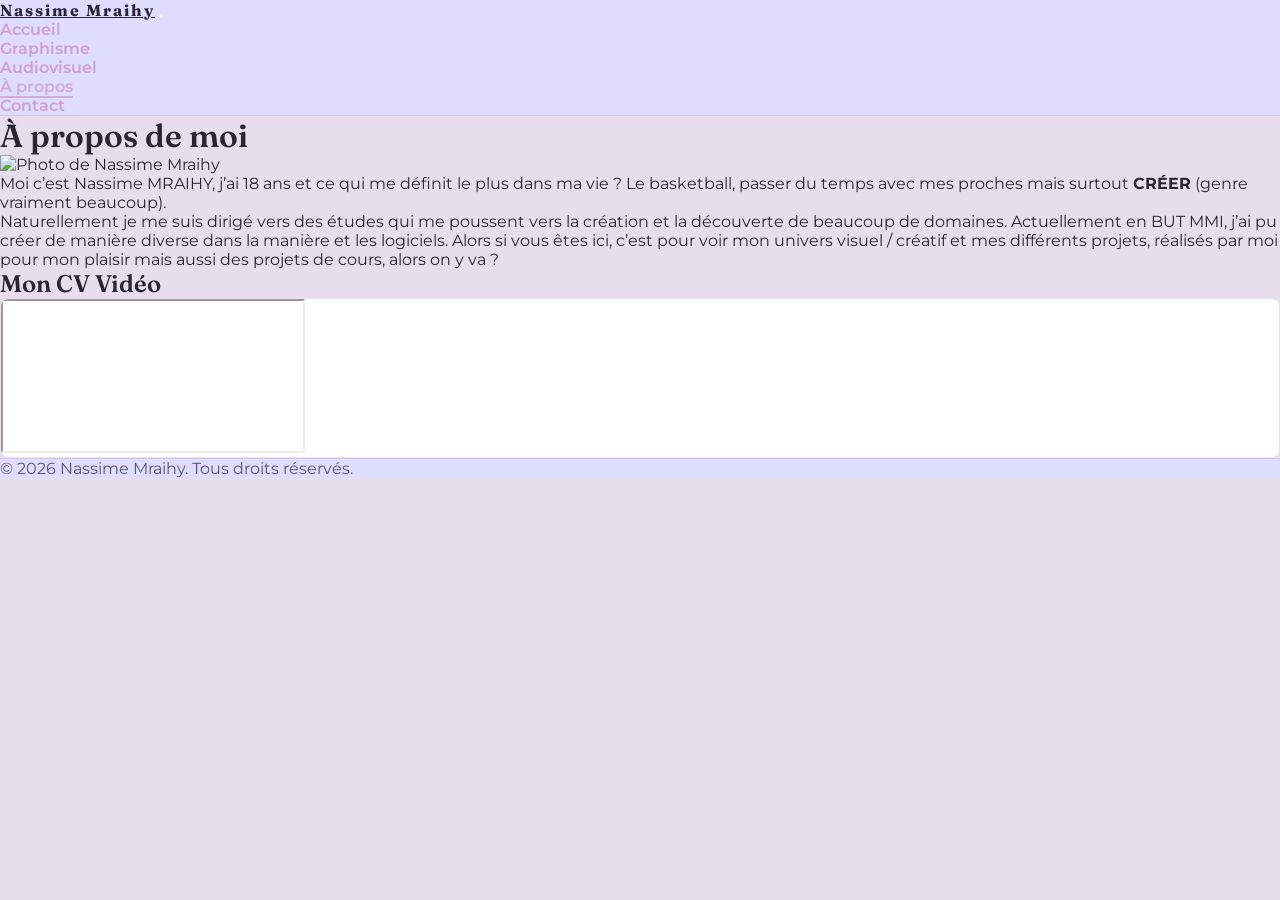
==== a_propos.html @ f255fa18 "Add files via upload" ====
<!DOCTYPE html>
<html lang="fr">
<head>
    <meta charset="UTF-8">
    <meta name="viewport" content="width=device-width, initial-scale=1.0">
    <title>À propos | Nassime Mraihy</title>
    <link rel="stylesheet" href="bootstrap/css/bootstrap.min.css">
    <link rel="stylesheet" href="style.css">
    <script src="bootstrap/js/bootstrap.bundle.min.js"></script>
</head>
<body class="d-flex flex-column min-vh-100">

    <header class="sticky-top py-3">
        <nav class="navbar navbar-expand-lg container">
            <a class="navbar-brand text-uppercase fw-bold logo m-0" href="index.html">Nassime Mraihy</a>
            <button class="navbar-toggler" type="button" data-bs-toggle="collapse" data-bs-target="#navMenu" aria-controls="navMenu" aria-expanded="false" aria-label="Ouvrir le menu">
                <span class="navbar-toggler-icon"></span>
            </button>
            <div class="collapse navbar-collapse justify-content-end" id="navMenu">
                <ul class="navbar-nav gap-lg-3 mt-3 mt-lg-0 text-center">
                    <li class="nav-item"><a class="nav-link" href="index.html">Accueil</a></li>
                    <li class="nav-item"><a class="nav-link" href="index.html#Graphisme">Graphisme</a></li>
                    <li class="nav-item"><a class="nav-link" href="index.html#Audiovisuel">Audiovisuel</a></li>
                    <li class="nav-item"><a class="nav-link active" href="a_propos.html">À propos</a></li>
                    <li class="nav-item"><a class="nav-link" href="contact.html">Contact</a></li>
                </ul>
            </div>
        </nav>
    </header>

    <main class="container my-5 flex-grow-1">
        <h1 class="display-5 mb-4 text-center text-md-start">À propos de moi</h1>
        
        <div class="row align-items-center mb-5 g-4">
            <div class="col-12 col-md-5 col-lg-4 text-center">
                <img src="image/moi.jpg" alt="Photo de Nassime Mraihy" class="portrait-img img-fluid rounded shadow-sm">
            </div>
            <div class="col-12 col-md-7 col-lg-8">
                <p class="fs-5 leading-relaxed mb-3">
                    Moi c’est Nassime MRAIHY, j’ai 18 ans et ce qui me définit le plus dans ma vie ? Le basketball, passer du temps avec mes proches mais surtout <strong>CRÉER</strong> (genre vraiment beaucoup).
                </p>
                <p class="fs-5 leading-relaxed">
                    Naturellement je me suis dirigé vers des études qui me poussent vers la création et la découverte de beaucoup de domaines. Actuellement en BUT MMI, j’ai pu créer de manière diverse dans la manière et les logiciels. Alors si vous êtes ici, c’est pour voir mon univers visuel / créatif et mes différents projets, réalisés par moi pour mon plaisir mais aussi des projets de cours, alors on y va ?
                </p>
            </div>
        </div>

        <h2 class="text-center mb-4">Mon CV Vidéo</h2>
        <div class="row justify-content-center">
            <div class="col-12 col-lg-9">
                <div class="card carte-portfolio p-3">
                    <div class="ratio ratio-16x9 rounded overflow-hidden">
                        <iframe src="https://www.youtube.com/embed/1Hpc9Mw3SP4?si=xefYhPtEzm0KzDw9" title="CV Vidéo Nassime Mraihy" allowfullscreen></iframe>
                    </div>
                </div>
            </div>
        </div>
    </main>

    <footer class="text-center py-4 mt-auto">
        <p class="m-0">© 2026 Nassime Mraihy. Tous droits réservés.</p>
    </footer>

    <script src="https://cdn.jsdelivr.net/npm/bootstrap@5.3.3/dist/js/bootstrap.bundle.min.js"></script>
</body>
</html>
---- style.css ----
@import url('https://fonts.googleapis.com/css2?family=Fraunces:opsz,wght@9..144,400;600;700&family=Montserrat:wght@400;500;600&display=swap');

:root {
    --bg-color: #E6DDED;      /* 60/70% */
    --card-bg: #DEDCFF;       /* 25/30% */
    --accent-color: #D0A2CC;  /* 5/10% */
    --text-color: #2b2533;
    --text-muted: #5f576b;
}

* {
    margin: 0;
    padding: 0;
    box-sizing: border-box;
    font-family: 'Montserrat', sans-serif;
}

body {
    background-color: var(--bg-color);
    color: var(--text-color);
}

header {
    background-color: var(--card-bg) !important;
    border-bottom: 1px solid rgba(208, 162, 204, 0.4);
}

.logo, .navbar-brand {
    font-family: 'Fraunces', serif;
    font-weight: 700;
    letter-spacing: 2px;
    color: var(--text-color) !important;
}

/* Liens du menu de navigation */
.nav-link {
    color: #D0A2CC !important;
    font-weight: 600;
    text-decoration: none;
    transition: opacity 0.2s ease;
}

.nav-link:hover, .nav-link.active {
    color: #D0A2CC !important;
    opacity: 0.8;
    border-bottom: 2px solid #D0A2CC;
}

/* Boutons / Blocs pour la page contact */
.btn-contact {
    display: inline-block;
    background-color: #D0A2CC;
    color: #ffffff !important;
    font-weight: 600;
    text-decoration: none;
    padding: 12px 28px;
    border-radius: 8px;
    border: 2px solid #D0A2CC;
    transition: transform 0.2s ease, opacity 0.2s ease, box-shadow 0.2s ease;
}

.btn-contact:hover {
    transform: translateY(-2px);
    opacity: 0.9;
    box-shadow: 0 6px 14px rgba(208, 162, 204, 0.4);
    color: #ffffff !important;
}

/* Variante bouton pour le numéro de téléphone */
.btn-contact-outline {
    display: inline-block;
    background-color: transparent;
    color: #D0A2CC !important;
    font-weight: 600;
    text-decoration: none;
    padding: 10px 24px;
    border-radius: 8px;
    border: 2px solid #D0A2CC;
    transition: all 0.2s ease;
}

.btn-contact-outline:hover {
    background-color: #D0A2CC;
    color: #ffffff !important;
}

h1, h2, h3 {
    font-family: 'Fraunces', serif;
    font-weight: 600;
    color: var(--text-color);
}

/* Carte générale */
.carte-portfolio {
    background: #ffffff;
    border: 1px solid rgba(208, 162, 204, 0.35);
    border-radius: 8px;
    overflow: hidden;
    transition: transform 0.2s ease, box-shadow 0.2s ease;
}

.carte-portfolio:hover {
    transform: translateY(-4px);
    box-shadow: 0 10px 20px rgba(0, 0, 0, 0.08);
}

/* Zone d'image Musique (2 côte à côte) */
.img-musique {
    width: 100%;
    height: 380px;
    object-fit: cover;
    background-color: var(--card-bg);
}

/* Zone d'image Basket (3 par ligne, hauteur calibrée pour ne pas envahir l'écran) */
.img-basket {
    width: 100%;
    height: 420px;
    object-fit: cover;
    background-color: var(--card-bg);
}

footer {
    background-color: var(--card-bg);
    border-top: 1px solid rgba(208, 162, 204, 0.4);
    color: var(--text-muted);
}
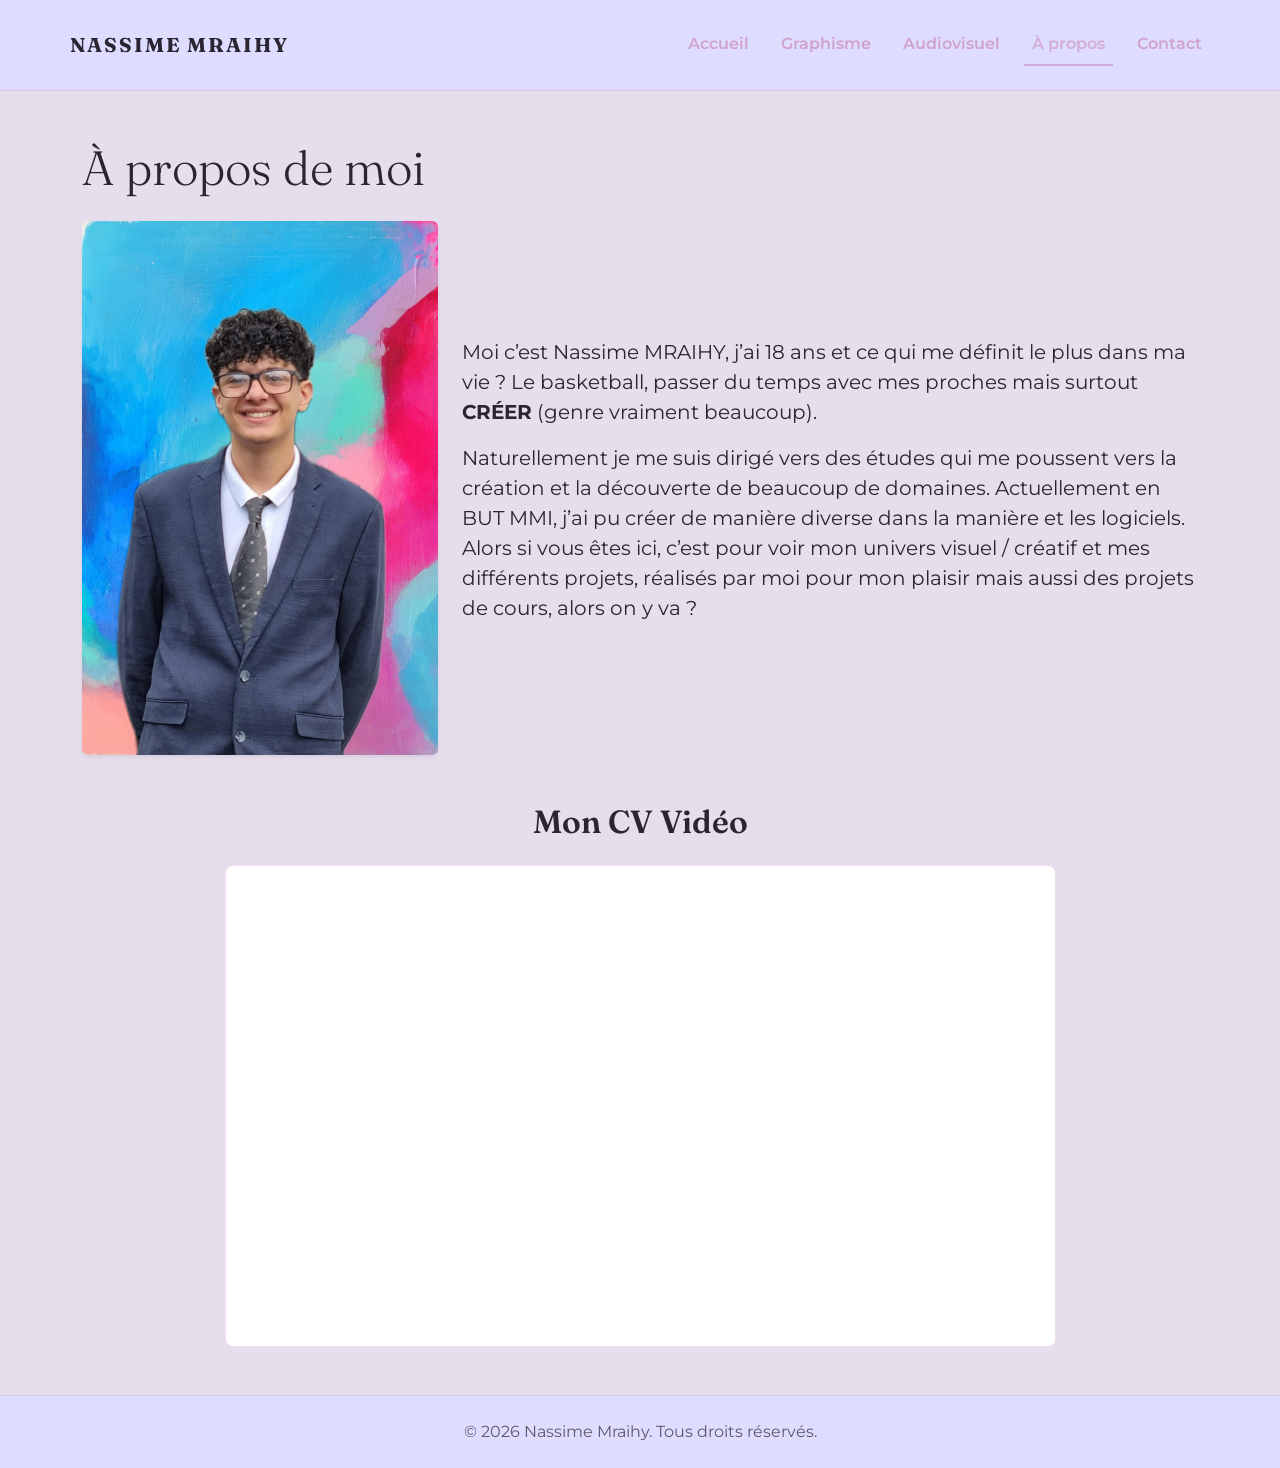
==== commit b77a1f16: "Add favicon link to a_propos.html Added favicon link to the head section." ====
--- a/a_propos.html
+++ b/a_propos.html
@@ -7,6 +7,7 @@
     <link rel="stylesheet" href="bootstrap/css/bootstrap.min.css">
     <link rel="stylesheet" href="style.css">
     <script src="bootstrap/js/bootstrap.bundle.min.js"></script>
+    <link rel="icon" type="image/png" href="image/icon_mbnasmos.png">
 </head>
 <body class="d-flex flex-column min-vh-100">
 
@@ -63,4 +64,4 @@
 
     <script src="https://cdn.jsdelivr.net/npm/bootstrap@5.3.3/dist/js/bootstrap.bundle.min.js"></script>
 </body>
-</html>+</html>
